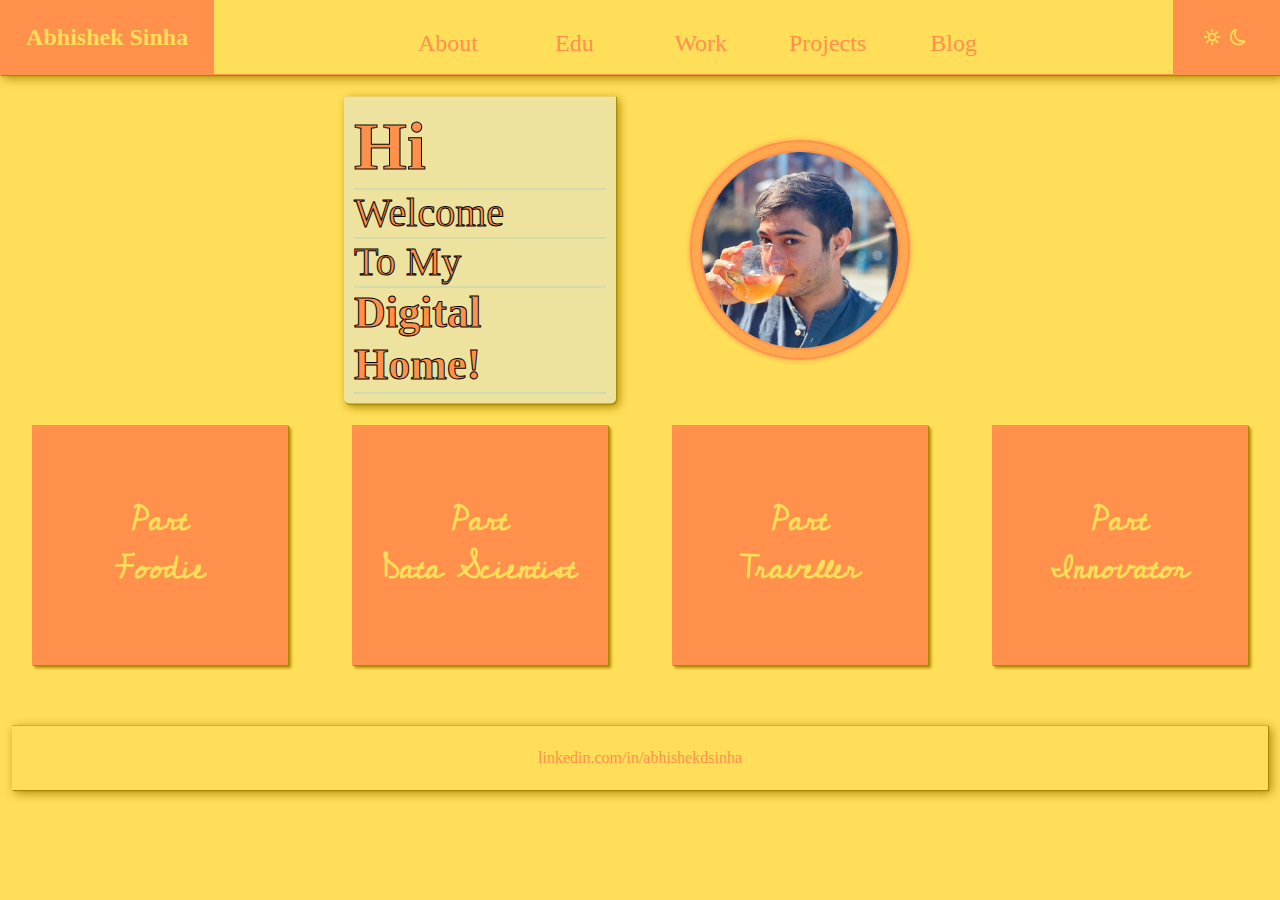
==== index.html @ 4570a7e1 "Update index.html" ====
<!DOCTYPE html>
<html>
<head>
	<title>Abhishek Sinha</title>
	<link rel="stylesheet" type="text/css" href="css/main.css">
	<!-- Latest compiled and minified CSS -->
	<link href="https://cdn.jsdelivr.net/npm/bootstrap@5.3.3/dist/css/bootstrap.min.css" rel="stylesheet" integrity="sha384-QWTKZyjpPEjISv5WaRU9OFeRpok6YctnYmDr5pNlyT2bRjXh0JMhjY6hW+ALEwIH" crossorigin="anonymous">
	<!-- Latest compiled and minified JavaScript -->
	<script src="https://cdn.jsdelivr.net/npm/bootstrap@5.3.3/dist/js/bootstrap.bundle.min.js" integrity="sha384-YvpcrYf0tY3lHB60NNkmXc5s9fDVZLESaAA55NDzOxhy9GkcIdslK1eN7N6jIeHz" crossorigin="anonymous"></script>
	<link rel="preconnect" href="https://fonts.googleapis.com">
	<link rel="preconnect" href="https://fonts.gstatic.com" crossorigin>
	<link href="https://fonts.googleapis.com/css2?family=Cedarville+Cursive&display=swap" rel="stylesheet">
</head>
<body class="body">
<div class="container-fluid">
	<div class="row" id="row-1">
		<div class="tile col-md-2" id="name"><p>Abhishek Sinha</p></div>
		<div class="tile col-md-9" id="nav">
			<nav>
				<ul>
					<li class="tab" id="tab-0"></li>
					<li class="tab valid" id="tab-1">About</li>
					<li class="tab valid" id="tab-2">Edu</li>
					<li class="tab valid" id="tab-3">Work</li>
					<li class="tab valid" id="tab-4">Projects</li>
					<li class="tab valid" id="tab-5">Blog</li>
					<li class="tab" id="tab-6"></li>
				</ul>
			</nav>
		</div>
		<div class="tile col-md-1" id="mode">
			<p>
				<svg xmlns="http://www.w3.org/2000/svg" width="20" height="20" fill="currentColor" class="bi bi-brightness-high" viewBox="0 0 20 20">
				  <path d="M8 11a3 3 0 1 1 0-6 3 3 0 0 1 0 6m0 1a4 4 0 1 0 0-8 4 4 0 0 0 0 8M8 0a.5.5 0 0 1 .5.5v2a.5.5 0 0 1-1 0v-2A.5.5 0 0 1 8 0m0 13a.5.5 0 0 1 .5.5v2a.5.5 0 0 1-1 0v-2A.5.5 0 0 1 8 13m8-5a.5.5 0 0 1-.5.5h-2a.5.5 0 0 1 0-1h2a.5.5 0 0 1 .5.5M3 8a.5.5 0 0 1-.5.5h-2a.5.5 0 0 1 0-1h2A.5.5 0 0 1 3 8m10.657-5.657a.5.5 0 0 1 0 .707l-1.414 1.415a.5.5 0 1 1-.707-.708l1.414-1.414a.5.5 0 0 1 .707 0m-9.193 9.193a.5.5 0 0 1 0 .707L3.05 13.657a.5.5 0 0 1-.707-.707l1.414-1.414a.5.5 0 0 1 .707 0m9.193 2.121a.5.5 0 0 1-.707 0l-1.414-1.414a.5.5 0 0 1 .707-.707l1.414 1.414a.5.5 0 0 1 0 .707M4.464 4.465a.5.5 0 0 1-.707 0L2.343 3.05a.5.5 0 1 1 .707-.707l1.414 1.414a.5.5 0 0 1 0 .708"/>
				</svg>
				<svg xmlns="http://www.w3.org/2000/svg" width="20" height="20" fill="currentColor" class="bi bi-moon" viewBox="0 0 20 20">
				  <path d="M6 .278a.77.77 0 0 1 .08.858 7.2 7.2 0 0 0-.878 3.46c0 4.021 3.278 7.277 7.318 7.277q.792-.001 1.533-.16a.79.79 0 0 1 .81.316.73.73 0 0 1-.031.893A8.35 8.35 0 0 1 8.344 16C3.734 16 0 12.286 0 7.71 0 4.266 2.114 1.312 5.124.06A.75.75 0 0 1 6 .278M4.858 1.311A7.27 7.27 0 0 0 1.025 7.71c0 4.02 3.279 7.276 7.319 7.276a7.32 7.32 0 0 0 5.205-2.162q-.506.063-1.029.063c-4.61 0-8.343-3.714-8.343-8.29 0-1.167.242-2.278.681-3.286"/>
				</svg>
			</p>
		</div>
	</div>
	<div class="row" id="row-2">
		<div class="tile col-md-3 empty col-xs-12 order-md-1 order-3"></div>
		<div class="tile col-md-3 col xs-12 order-md-2 order-2" id="note">
			<h1><div id="hi">Hi</div><hr><div id="welcome">Welcome</div><hr><div id="tomy">To My</div><hr><div id="digitalhome">Digital Home!</div><hr></h1>
		</div>
		<div class="tile col-md-3 col-xs-12 order-md-3 order-1" id="pp">
			<div class="img-outline"><div class="img-container"><img src="images/profile.jpeg"></div></div>
		</div>
		<div class="tile col-md-3 empty col-xs-12 order-md-4 order-4"></div>
	</div>
	<div class="row" id="row-3">
		<div class="tile col-md-3">
			<div class="post">
				<div class="post-text cedarville-cursive-regular">
					Part<br/>Foodie
				</div>
			</div>
		</div>
		<div class="tile col-md-3">
			<div class="post">
				<div class="post-text cedarville-cursive-regular">
					Part<br/>Data Scientist
				</div>
			</div>
		</div>
		<div class="tile col-md-3">
			<div class="post">
				<div class="post-text cedarville-cursive-regular">	
					Part<br/>Traveller
				</div>
			</div>
		</div>
		<div class="tile col-md-3">
			<div class="post">
				<div class="post-text cedarville-cursive-regular">
					Part<br/>Innovator
				</div>
			</div>
		</div>
	</div>
</div>
	<div class="row" id="row-4">
		<div class="tile col-md-12">
			<p>linkedin.com/in/abhishekdsinha</p>
		</div>
	</div>
<!-- <div id="cover">
	<div id="leftPane">
		<img src="images/travelPic.jpg">
	</div>
	<div id="rightPane">
		<div class="paneContent">
			<h1>Abhishek Sinha</h1>
			<h2>Data Scientist . Traveller</h2>
		</div>
	</div>	
</div>
<div id="content-box">
	<nav>
		<ul>
			<li class="tab active" id="tab-1">About</li>
			<li class="tab" id="tab-2">Experience</li>
			<li class="tab" id="tab-3">Recognition</li>
			<li class="tab" id="tab-4">Blog</li>
			<li class="tab" id="tab-5">Contact Me</li>
		</ul>
	</nav>
	<div id="content">
		<div class="page active" id="page-1">
			<h1>A little about me...</h1>
			<div id="description">
				<p>I am a highly motivated learner intrigued by all aspects of computer science, with a particular focus on data analysis. Years of varsity debating have given me the undeniably infuriating yet advantageous ability to play devil's advocate to most ideas, allowing me to question and further strengthen any analysis. Additionally, my strengths lie in being able to communicate cogently and effectively.</p>
				<p>At the core of it all, I love solving problems for the sake of solving problems.</p>
				<p>As a side hobby, I enjoy playing around with various web technologies.</p>
			</div>
		</div>
		<div class="page" id="page-2">
			<h1>Experience</h1>
			<div id="description">
				<h3>Professional Background</h3>
				<div class="tiles">
					<div class="tile">
						<div class="half">
							<div class="desc-tile">
								<h4>NBC Universal</h4>
								<div class="position">Data Science Intern</div>
								<div class="location"></div>
								<div class="duration"></div>
								<div class="resp">
									<p>Part of the Customer Journey Team at Peacock Decision Sciences:</p>
									<ul>
										<li>Leveraged Apache Airflow to develop and deploy a premium win-back model to target downgraded groups of users most likely to re-upgrade from their free tier to premium subscriptions.</li>
										<li>Performed Uplift modeling for optimal customer selection for email-based marketing campaigns using random forest models and PySpark.</li>
										<li>Processed millions of rows of user data using BigQuery and performed extensive exploratory analysis with Python to detect binge-watching users.</li>
									</ul>
								</div>
							</div>
						</div>
						<div class="half">
							<img src="images/NBC.jpg">
						</div>
					</div>
					<div class="tile">
						<div class="half">
							<div class="desc-tile">
								<h4>Northeast Big Data Innovation Hub</h4>
								<div class="position">Graduate Student Assistant</div>
								<div class="location"></div>
								<div class="duration"></div>
								<div class="resp">
									<ul>
										<li>Led the Northeast Student Data Corps by curating an accessible data science curriculum and helping establish a peer network.</li>
										<li>Recruited a team of volunteers to create a series of data science tutorial videos.</li>
										<li>Hosted a data science career panel.</li>
									</ul>
								</div>
							</div>
						</div>
						<div class="half">
							<img src="images/NBC.jpg">
						</div>
					</div>
					<div class="tile">
						<div class="half">
							<div class="desc-tile">
								<h4>IIM Ahmedabad</h4>
								<div class="position">Research Assistant</div>
								<div class="location"></div>
								<div class="duration"></div>
								<div class="resp">
									<p>Part of the Customer Journey Team at Peacock Decision Sciences:</p>
									<ul>
										<li>Leveraged Apache Airflow to develop and deploy a premium win-back model to target downgraded groups of users most likely to re-upgrade from their free tier to premium subscriptions.</li>
										<li>Performed Uplift modeling for optimal customer selection for email-based marketing campaigns using random forest models and PySpark.</li>
										<li>Processed millions of rows of user data using BigQuery and performed extensive exploratory analysis with Python to detect binge-watching users.</li>
									</ul>
								</div>
							</div>
						</div>
						<div class="half">
							<img src="images/NBC.jpg">
						</div>
					</div>
					<div class="tile">
						<div class="half">
							<div class="desc-tile">
								<h4>MakeMyTrip</h4>
								<div class="position">Data Science Intern</div>
								<div class="location"></div>
								<div class="duration"></div>
								<div class="resp">
									<p>Part of the Artificial Intelligence Laboratory at MakeMyTrip.com, India’s largest online travel start-up.</p>
									<ul>
										<li>Used Python and AWS technologies for dynamic discounting and to leverage insights from big data for decision-making.</li>
										<li>Worked on anomaly predictions in flight bookings and brought the entire segment from base to production.</li>
									</ul>
								</div>
							</div>
						</div>
						<div class="half">
							<img src="images/NBC.jpg">
						</div>
					</div>
					<div class="tile">
						<div class="half">
							<div class="desc-tile">
								<h4>PESU I/O (peer-to-peer mentoring)</h4>
								<div class="position">Subject Matter Expert - Introduction to Data-driven Decision Making</div>
								<div class="location"></div>
								<div class="duration"></div>
								<div class="resp">
									<p>I mentored more than 35 students in the subject.</p><p>This involved creating videos introducing that weeks topic to the students. And then conducting two weekly interactive sessions where doubts were clarified. Responsibilities also included handing out a weekly assignment as well as correcting each one of them. Also had to assign projects and grade them.</p><p>The course I taught covered an introduction to R - the programming language, basic regression models, and various other statistical concepts such as correlations, significance testing and so on. Data visualization was also covered.</p>
								</div>
							</div>
						</div>
						<div class="half">
							<img src="images/NBC.jpg">
						</div>
					</div>
					<div class="tile">
						<div class="half">
							<div class="desc-tile">
								<h4>IIM Ahmedabad</h4>
								<div class="position">Summer Research Intern</div>
								<div class="location"></div>
								<div class="duration"></div>
								<div class="resp">
									<p>Interned under Professor Arnab K Laha and worked on rectifying model misspecification in Linear and Logistic regression in Big Data on a project titled, "Subsampling for Improved Performance of Regression with Big Data"</p>
									<p>Worked with R.</p>
								</div>
							</div>
						</div>
						<div class="half">
							<img src="images/NBC.jpg">
						</div>
					</div>
					<div class="tile">
						<div class="half">
							<div class="desc-tile">
								<h4>PESU I/O (peer-to-peer mentoring)</h4>
								<div class="position">Subject Matter Expert - Introduction to Front End Development</div>
								<div class="location"></div>
								<div class="duration"></div>
								<div class="resp">
									<p>I mentored more than 25 students in the subject.</p><p>This involved many things. Primary among these was creating videos introducing that weeks topic to the students. And then conducting a weekly interactive session where doubts were clarified. Responsibilities also included handing out a weekly assignment as well as correcting each one of them. Also had to assign projects and grade them.</p><p>The course I taught covered HTML, CSS and JavaScript. The expected output of the program was a student capable of using basic developer tools such as the browser console and able to understand all three of the mentioned languages. They are furthermore expected to have an easier time learning the more advanced aspects of each of these.</p>
								</div>
							</div>
						</div>
						<div class="half">
							<img src="images/NBC.jpg">
						</div>
					</div>
					<div class="tile">
						<div class="half">
							<div class="desc-tile">
								<h4>Amadeus Labs</h4>
								<div class="position">Summer Intern</div>
								<div class="location"></div>
								<div class="duration"></div>
								<div class="resp">
									<p>Part of the Research, Innovation and Ventures team at Amadeus Labs.</p>
									<p>Worked with IBM Watson technologies. Specifically, explored Watson Assistant and Watson Discovery. Gained insight on the advantages and disadvantages of using them instead of conventional chat bot conversation technologies such as DialogFlow.</p>
									<p>I was also responsible for creating a UI for white labelling of a chat bot. This included using NodeJS and Express for the back-end and developing a front end using HTML, CSS and JavaScript.</p>
									<p>The work involved heavy interaction with other team members for UX Design and so on.</p>
								</div>
							</div>
						</div>
						<div class="half">
							<img src="images/NBC.jpg">
						</div>
					</div>
					
				</div>
						<p></p>
						<ul>
							<li>NBC Universal</li>
							<li>Northeast Big Data Innovation Hub</li>
							<li>IIM Ahmedabad</li>
							<li>MakeMyTrip</li>
							<li>IIM Ahmedabad</li>
							<li>PESU I/O</li>
							<li>Amadeus</li>
						</ul>
					</li>
					<li>
						<p>Academic Background</p>
						<ul>
							<li>Columbia University</li>
							<li>PES University</li>
						</ul>
					</li>
				</ul>
			</div>
		</div>
		<div class="page" id="page-3">
			<h1>Recognition</h1>
			<div id="description">
				<h3>Recent Activity:</h3>
				<p><a href="https://datascience.columbia.edu/news/2022/columbia-data-science-students-win-inaugural-map-project48-competition/">Article by Columbia Data Science on our win in the Map Project48 Hackathon</a></p>
				<p><a href="https://www.ciesin.columbia.edu/data/sepher/">Dataset created as a part of my capstone project now hosted by NASA's SEDAC</a></p>
				<p><a href="https://ruralinnovation.github.io/cori.charts/">Created an R package for the Center on Rural Innovation</a></p>
			</div>
		</div>
		<div class="page" id="page-4">
			<h1>Blog</h1>
			<div id="description">
				<p>Still in the works!</p>
			</div>
		</div>
		<div class="page" id="page-5">
			<h1>Contact Me</h1>
			<div id="description">
				<ul>
					<li>LinkedIn: <a href="https://www.linkedin.com/in/abhishekdsinha/">My profile</a></li>
				</ul>
			</div>
		</div>
		
	</div>
</div>

photos 
about me / biography
	hobbies
	academic history
testimonials
previous projects
awards and acccomplishments
publications
work experience

blog 
contact me

About
Experience
	work ex
	projects
Recognition
	testimonials
	awards
	publication
Blog 
Contact Me

 <script type="text/javascript" src="js/main.js"></script> -->
</body>
</html>
---- css/main.css ----
:root {
  --bg: #ffde59;
  --border: #ff914d;
  --text: #ff914d;
}


*{
	padding: 0;
	margin: 0;
}
body.body{
	font-family:  Jazz LET !important;
	
	background: var(--bg); 
	/*background-image: url("../images/bg.jpeg");*/
	background-size: contain;
	/*background-attachment: */
	color: var(--text);

}


div.container{
	/*width: 100%;*/
	/*margin: 0;*/
	/*text-shadow: 1px 1px 1px #bf510d, -1px -1px 1px #bf510d, 1px -1px 1px #bf510d, -1px 1px 1px #bf510d;*/
	/*text-shadow: 1px 1px 1px #775600, 2px 2px 1px #aa8900;*/
	letter-spacing: 1px;
}
/*.tile{
	border-bottom: 1px solid var(--border);
	border-left: 1px solid var(--border);
}*/

div#row-1{
	/*box-shadow: 1px 1px 5px var(--border);*/
	box-shadow: 1px 1px 1px #aa8900, 3px 3px 10px #aa8900;
	/*background: rgba(0,0,0,0.2);*/
}


div#row-1 #name{
	color: var(--bg);
	background: var(--border);
	font-weight: 900;
	font-size: 1.5em;
} 

div#row-1 #nav{
	background: var(--bg);
}
nav ul{
	display: inline-block;
	margin: 0;
	width:100%;
}
nav ul li{
	float: left;
	list-style: none;
	/*background: blue;*/
	height: 75px;
	width: 14%;
	/*padding: px 0px;*/
	/*vertical-align: middle;*/
	padding: 25px;
	box-sizing: border-box;
}
nav ul li.valid:hover{
	background: var(--border);
	color: var(--bg);
	text-decoration: underline;
}



div#row-1 #mode{
	color: var(--bg);
	background: var(--border);
}

div#row-1 #mode svg path{
	stroke: var(--bg);
	stroke-width: 1px;
}

div#row-1 .tile{
	position: relative;
	font-size: 1.5em;
	text-align: center;
	height: 75px;
	border-bottom: 1px solid var(--border);
	border-left: 1px solid var(--border);
}

div#row-1 .tile p{
	width: 100%;
	/*display: block;*/
	position: absolute;
	top: 50%;
	left: 50%;
	transform: translate(-50%,-50%);
	margin:0;
}

div#row-2 .tile{
	height: 350px;
	text-align: left;
	position: relative;
}
div#row-2 .tile h1{
	-webkit-text-stroke-width: 1px;
  	-webkit-text-stroke-color: black;
	background: #ede29e;
	padding: 10px;
	margin: 0;
	border-radius: 0 0 5px 5px;
	position: absolute;
	top: 50%;
	left: 50%;
	transform: translate(-50%,-50%);
	width: 85%;
	font-weight: 700;
	box-shadow: 1px 1px 1px #aa8900, 3px 3px 10px #aa8900;
	/*font-style: italic;*/
}
div#row-2 .tile h1 hr{
	margin:0;
	border-top: 1.5px solid #3ea7f8;

}

div#hi{
	font-size: 1.7em;
	font-style: normal;

}
div#welcome{
	font-size: 1em;
	font-weight: 400;
	font-style: normal;

}
div#tomy{
	font-size: 1em;
	font-weight: 400;
	font-style: normal;

}
div#digitalhome{
	font-size: 1.1em;
	font-style: normal;

}

div#row-2 .tile div.img-outline{
	border: 2px solid var(--border);
	/*height: 200px;*/
	width: 210px;
	height: 210px;
	padding: 3px;
	box-sizing: content-box;
	border-radius: 50%;
	/*overflow: hidden;*/
	background: rgba(255,145,77,0.7);
	position: absolute;
	top: 50%;
	left: 50%;
	transform: translate(-50%,-50%);
	box-shadow: 0px 0px 5px var(--border);
}

div#row-2 .tile .img-container{
	/*height: 200px;*/
	border: 2px solid var(--border);
	width: 200px;
	height: 200px;
	border-radius: 50%;
	overflow: hidden;
	/*background: red;*/
	position: absolute;
	top: 50%;
	left: 50%;
	transform: translate(-50%,-50%);
}

div#row-2 .tile img{
	/*height: 200px;*/
	width: 200px;
	/*position: absolute;*/
	/*top: 50%;
	left: 70%;
	transform: translate(-50%,-50%);*/
}


div#row-3 .tile{
	height: 300px;
	text-align: center;
	position: relative;
}
div#row-3 .tile .post{
	background: var(--border);
	width: 80%;
	/*margin-top: 10%;*/
	height: 80%;
	position: absolute;
	top: 0%;
	left: 50%;
	transform: translateX(-50%);
	color: var(--bg);
	text-shadow: none;
	box-shadow: 1px 1px 1px #aa8900, 3px 3px 3px #aa8900;
}

.post .post-text.cedarville-cursive-regular {
  font-family: "Cedarville Cursive", cursive;
  font-weight: 700;
  font-size: 2em;
  position: relative;
  top: 50%;
  left: 50%;
  transform: translate(-50%,-50%);
  transform: rotateX(-45deg)
  font-style: normal;
}

div#row-4{
	margin:0;
	padding:0;
}
div#row-4 p{
	/*position: fixed;*/
	/*bottom: 0%;*/
	text-align: center;
	width: 100%;
	padding: 20px;
	left: 0%;
	box-shadow: 1px 1px 1px #aa8900, 3px 3px 10px #aa8900;
	border-top: 1px solid var(--border);
	margin:0;
	/*z-index: -10;*/
}


@media (max-width: 767.98px) {

  div#row-1{
  	position: fixed;
  	z-index:50;
  }
  div#row-2 .tile#pp{
  	margin-top: 180px;
  }
  div#row-2 .tile.empty{
  	display: none;
  }
  div#row2 .tile{
  	height: 300px;
  }


}
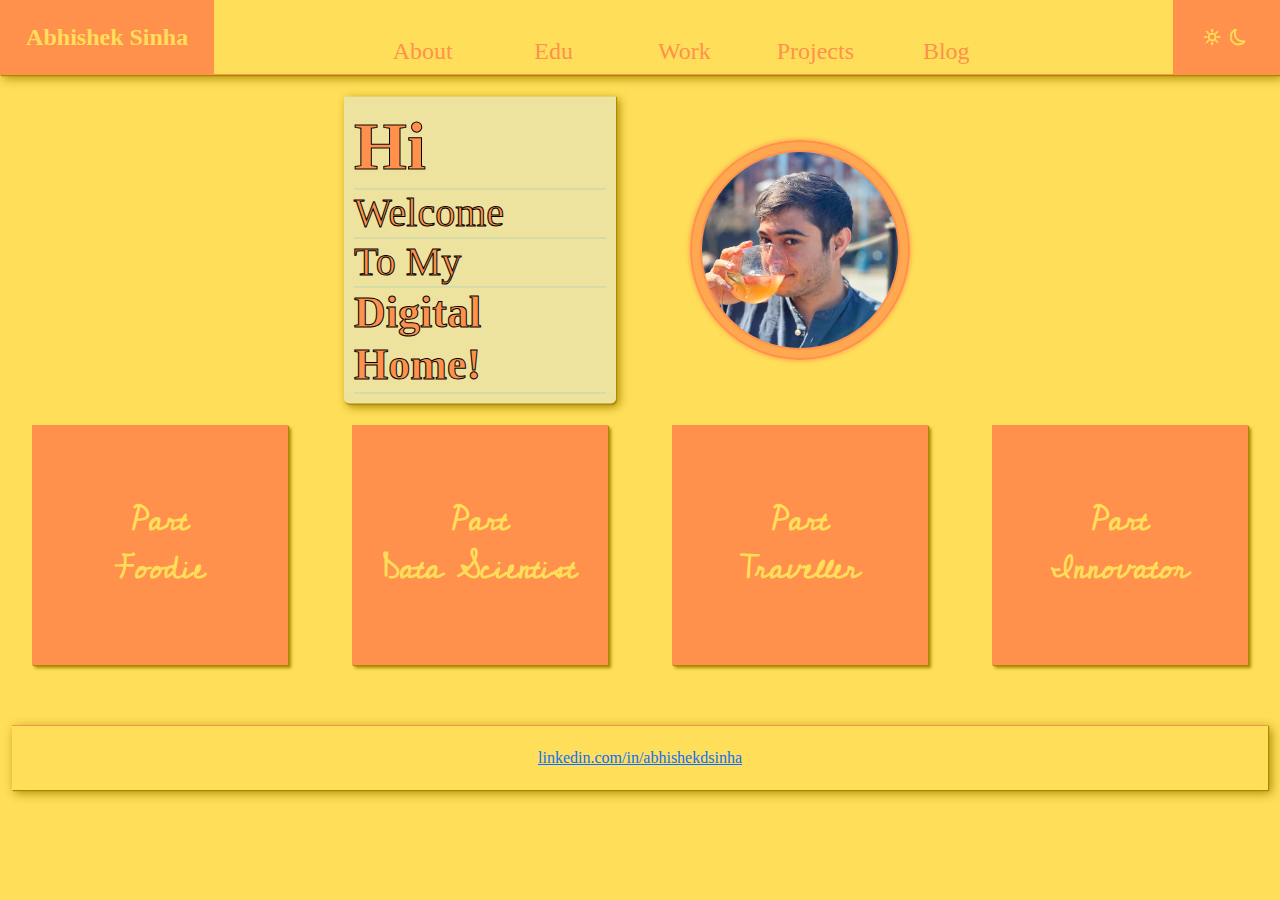
==== commit 392e3f1a: "Update index.html with toggle-able nav changes" ====
--- a/index.html
+++ b/index.html
@@ -2,6 +2,7 @@
 <html>
 <head>
 	<title>Abhishek Sinha</title>
+	<meta name="viewport" content="width=device-width, initial-scale=1, minimum-scale=1">
 	<link rel="stylesheet" type="text/css" href="css/main.css">
 	<!-- Latest compiled and minified CSS -->
 	<link href="https://cdn.jsdelivr.net/npm/bootstrap@5.3.3/dist/css/bootstrap.min.css" rel="stylesheet" integrity="sha384-QWTKZyjpPEjISv5WaRU9OFeRpok6YctnYmDr5pNlyT2bRjXh0JMhjY6hW+ALEwIH" crossorigin="anonymous">
@@ -13,22 +14,27 @@
 </head>
 <body class="body">
 <div class="container-fluid">
-	<div class="row" id="row-1">
-		<div class="tile col-md-2" id="name"><p>Abhishek Sinha</p></div>
-		<div class="tile col-md-9" id="nav">
-			<nav>
-				<ul>
-					<li class="tab" id="tab-0"></li>
-					<li class="tab valid" id="tab-1">About</li>
-					<li class="tab valid" id="tab-2">Edu</li>
-					<li class="tab valid" id="tab-3">Work</li>
-					<li class="tab valid" id="tab-4">Projects</li>
-					<li class="tab valid" id="tab-5">Blog</li>
-					<li class="tab" id="tab-6"></li>
-				</ul>
+<div class="row" id="row-1">
+		<div class="tile col-md-2 col-8 order-md-1 order-2" id="name"><p>Abhishek Sinha</p></div>
+		<div class="tile col-md-9 col-2 order-md-2 order-1" id="nav">
+			<nav class="navbar navbar-expand-md">
+				<button id = "toggle" class="navbar-toggler" type="button" data-bs-toggle="collapse" data-bs-target="#navbarSupportedContent" aria-controls="navbarSupportedContent" aria-expanded="false" aria-label="Toggle navigation">
+      				<span class="navbar-toggler-icon" id="tog-icon"></span>
+    			</button>
+    			<div class="collapse navbar-collapse" id="navbarSupportedContent">
+					<ul class="navbar-nav me-auto mb-2 mb-lg-0">
+						<li class="tab" id="tab-0"></li>
+						<li class="tab valid" id="tab-1">About</li>
+						<li class="tab valid" id="tab-2">Edu</li>
+						<li class="tab valid" id="tab-3">Work</li>
+						<li class="tab valid" id="tab-4">Projects</li>
+						<li class="tab valid" id="tab-5">Blog</li>
+						<li class="tab" id="tab-6"></li>
+					</ul>
+				</div>
 			</nav>
 		</div>
-		<div class="tile col-md-1" id="mode">
+		<div class="tile col-md-1 col-2 order-md-3 order-3" id="mode">
 			<p>
 				<svg xmlns="http://www.w3.org/2000/svg" width="20" height="20" fill="currentColor" class="bi bi-brightness-high" viewBox="0 0 20 20">
 				  <path d="M8 11a3 3 0 1 1 0-6 3 3 0 0 1 0 6m0 1a4 4 0 1 0 0-8 4 4 0 0 0 0 8M8 0a.5.5 0 0 1 .5.5v2a.5.5 0 0 1-1 0v-2A.5.5 0 0 1 8 0m0 13a.5.5 0 0 1 .5.5v2a.5.5 0 0 1-1 0v-2A.5.5 0 0 1 8 13m8-5a.5.5 0 0 1-.5.5h-2a.5.5 0 0 1 0-1h2a.5.5 0 0 1 .5.5M3 8a.5.5 0 0 1-.5.5h-2a.5.5 0 0 1 0-1h2A.5.5 0 0 1 3 8m10.657-5.657a.5.5 0 0 1 0 .707l-1.414 1.415a.5.5 0 1 1-.707-.708l1.414-1.414a.5.5 0 0 1 .707 0m-9.193 9.193a.5.5 0 0 1 0 .707L3.05 13.657a.5.5 0 0 1-.707-.707l1.414-1.414a.5.5 0 0 1 .707 0m9.193 2.121a.5.5 0 0 1-.707 0l-1.414-1.414a.5.5 0 0 1 .707-.707l1.414 1.414a.5.5 0 0 1 0 .707M4.464 4.465a.5.5 0 0 1-.707 0L2.343 3.05a.5.5 0 1 1 .707-.707l1.414 1.414a.5.5 0 0 1 0 .708"/>
@@ -82,7 +88,7 @@
 </div>
 	<div class="row" id="row-4">
 		<div class="tile col-md-12">
-			<p>linkedin.com/in/abhishekdsinha</p>
+			<p><a href="linkedin.com/in/abhishekdsinha">linkedin.com/in/abhishekdsinha</a></p>
 		</div>
 	</div>
 <!-- <div id="cover">
@@ -345,5 +351,44 @@
 Contact Me
 
  <script type="text/javascript" src="js/main.js"></script> -->
+<div class="container-fluid" style="margin:0, padding:0">
+ 	
+</div>
+ <!-- <nav class="navbar navbar-expand-lg">
+  <div class="container-fluid">
+    <a class="navbar-brand" href="#">Navbar</a>
+    <button class="navbar-toggler" type="button" data-bs-toggle="collapse" data-bs-target="#navbarSupportedContent" aria-controls="navbarSupportedContent" aria-expanded="false" aria-label="Toggle navigation">
+      <span class="navbar-toggler-icon"></span>
+    </button>
+    <div class="collapse navbar-collapse" id="navbarSupportedContent">
+      <ul class="navbar-nav me-auto mb-2 mb-lg-0">
+        <li class="nav-item">
+          <a class="nav-link active" aria-current="page" href="#">Home</a>
+        </li>
+        <li class="nav-item">
+          <a class="nav-link" href="#">Link</a>
+        </li>
+        <li class="nav-item dropdown">
+          <a class="nav-link dropdown-toggle" href="#" role="button" data-bs-toggle="dropdown" aria-expanded="false">
+            Dropdown
+          </a>
+          <ul class="dropdown-menu">
+            <li><a class="dropdown-item" href="#">Action</a></li>
+            <li><a class="dropdown-item" href="#">Another action</a></li>
+            <li><hr class="dropdown-divider"></li>
+            <li><a class="dropdown-item" href="#">Something else here</a></li>
+          </ul>
+        </li>
+        <li class="nav-item">
+          <a class="nav-link disabled" aria-disabled="true">Disabled</a>
+        </li>
+      </ul>
+      <form class="d-flex" role="search">
+        <input class="form-control me-2" type="search" placeholder="Search" aria-label="Search">
+        <button class="btn btn-outline-success" type="submit">Search</button>
+      </form>
+    </div>
+  </div>
+ </nav> -->
 </body>
 </html>
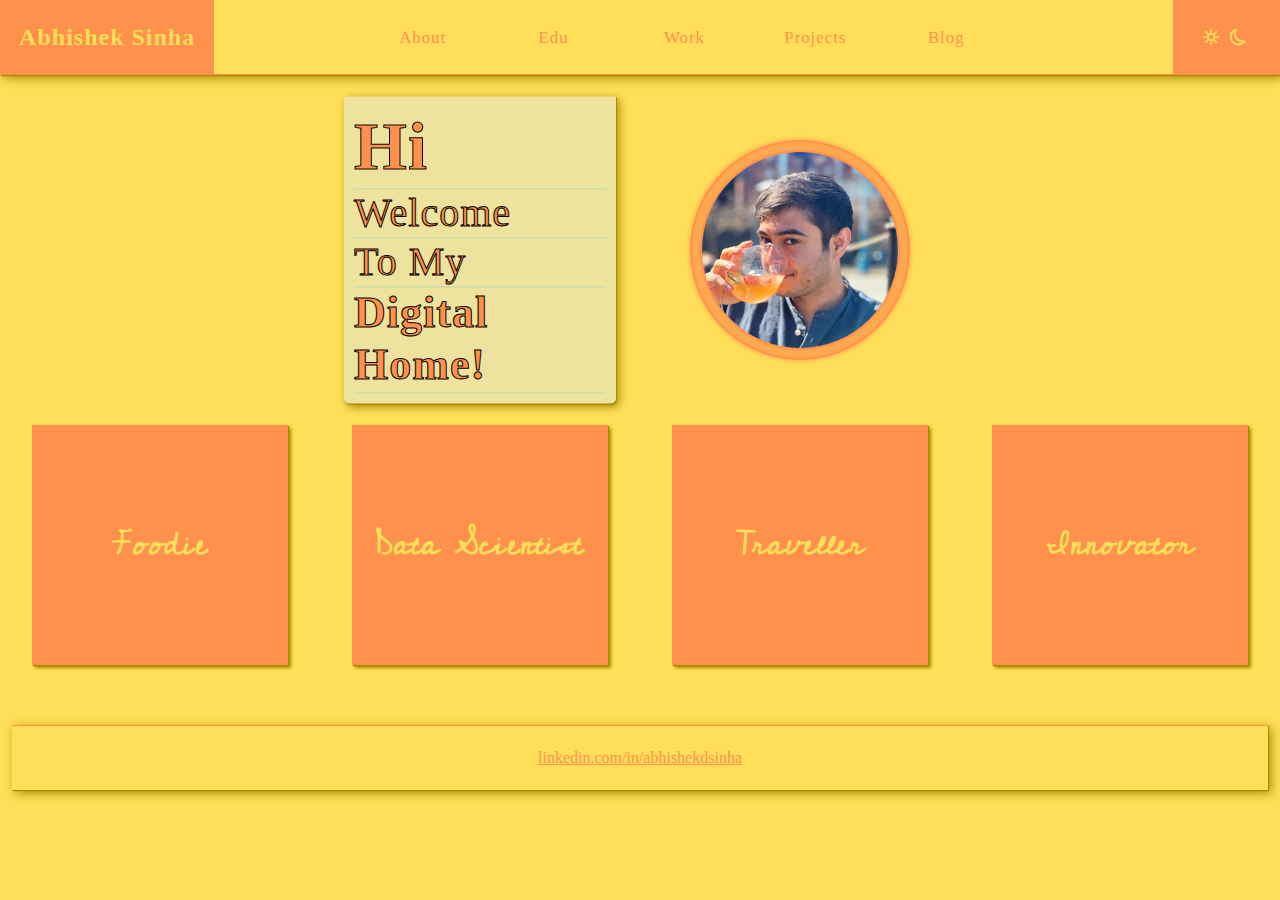
==== commit 17231291: "Update index.html" ====
--- a/index.html
+++ b/index.html
@@ -24,11 +24,11 @@
     			<div class="collapse navbar-collapse" id="navbarSupportedContent">
 					<ul class="navbar-nav me-auto mb-2 mb-lg-0">
 						<li class="tab" id="tab-0"></li>
-						<li class="tab valid" id="tab-1">About</li>
-						<li class="tab valid" id="tab-2">Edu</li>
-						<li class="tab valid" id="tab-3">Work</li>
-						<li class="tab valid" id="tab-4">Projects</li>
-						<li class="tab valid" id="tab-5">Blog</li>
+						<li class="tab valid" id="tab-1"><span class="tab-text">About</span></li>
+						<li class="tab valid" id="tab-2"><span class="tab-text">Edu</span></li>
+						<li class="tab valid" id="tab-3"><span class="tab-text">Work</span></li>
+						<li class="tab valid" id="tab-4"><span class="tab-text">Projects</span></li>
+						<li class="tab valid" id="tab-5"><span class="tab-text">Blog</span></li>
 						<li class="tab" id="tab-6"></li>
 					</ul>
 				</div>
@@ -57,30 +57,30 @@
 	</div>
 	<div class="row" id="row-3">
 		<div class="tile col-md-3">
-			<div class="post">
+			<div class="post" id="post-1">
 				<div class="post-text cedarville-cursive-regular">
-					Part<br/>Foodie
+					Foodie
 				</div>
 			</div>
 		</div>
 		<div class="tile col-md-3">
-			<div class="post">
+			<div class="post" id="post-2">
 				<div class="post-text cedarville-cursive-regular">
-					Part<br/>Data Scientist
+					Data Scientist
 				</div>
 			</div>
 		</div>
 		<div class="tile col-md-3">
-			<div class="post">
+			<div class="post" id="post-3">
 				<div class="post-text cedarville-cursive-regular">	
-					Part<br/>Traveller
+					Traveller
 				</div>
 			</div>
 		</div>
 		<div class="tile col-md-3">
-			<div class="post">
+			<div class="post" id="post-4">
 				<div class="post-text cedarville-cursive-regular">
-					Part<br/>Innovator
+					Innovator
 				</div>
 			</div>
 		</div>
--- a/css/main.css
+++ b/css/main.css
@@ -21,7 +21,7 @@
 }
 
 
-div.container{
+div.container-fluid{
 	/*width: 100%;*/
 	/*margin: 0;*/
 	/*text-shadow: 1px 1px 1px #bf510d, -1px -1px 1px #bf510d, 1px -1px 1px #bf510d, -1px 1px 1px #bf510d;*/
@@ -49,6 +49,10 @@
 
 div#row-1 #nav{
 	background: var(--bg);
+}
+
+nav.navbar{
+	padding:0;
 }
 nav ul{
 	display: inline-block;
@@ -65,6 +69,7 @@
 	/*vertical-align: middle;*/
 	padding: 25px;
 	box-sizing: border-box;
+	font-size: 0.7em;
 }
 nav ul li.valid:hover{
 	background: var(--border);
@@ -242,15 +247,58 @@
 	/*z-index: -10;*/
 }
 
+div#row-4 p a, div#row-4 p a:visited, div#row-4 p a:link{
+	color: var(--border);
+}
+
 
 @media (max-width: 767.98px) {
 
   div#row-1{
   	position: fixed;
   	z-index:50;
-  }
+  	width:100%;
+  }
+  div#row-1 #nav{
+  	position: relative;
+  	background: var(--border);
+  	margin: 0;
+  	padding: 0;
+  }
+  div#row-1 #nav div{
+  	/*position: static;*/
+  }
+  div#row-1 #nav button#toggle{
+  	/*position: absolute;*/
+  	top: 100%;
+  	left: 50%;
+  	height: 35px;
+  	background: var(--bg);
+  	padding: 15px;
+  	margin: 20px auto;
+  }
+  div#row-1 #nav button#toggle span.navbar-toggler-icon#tog-icon{
+  	position: absolute;
+  	top: 50%
+  	left: 50%;
+  	transform: translate(-50%,-50%);
+  	stroke: var(--border);
+  }
+
+  nav ul li{
+  	display: none;
+
+  }
+  nav ul li.valid{
+  	display: block;
+  	width: 100%;
+  	margin: 0;
+	/*background: */
+  }
+
+
   div#row-2 .tile#pp{
-  	margin-top: 180px;
+  	margin-top: 75px;
   }
   div#row-2 .tile.empty{
   	display: none;
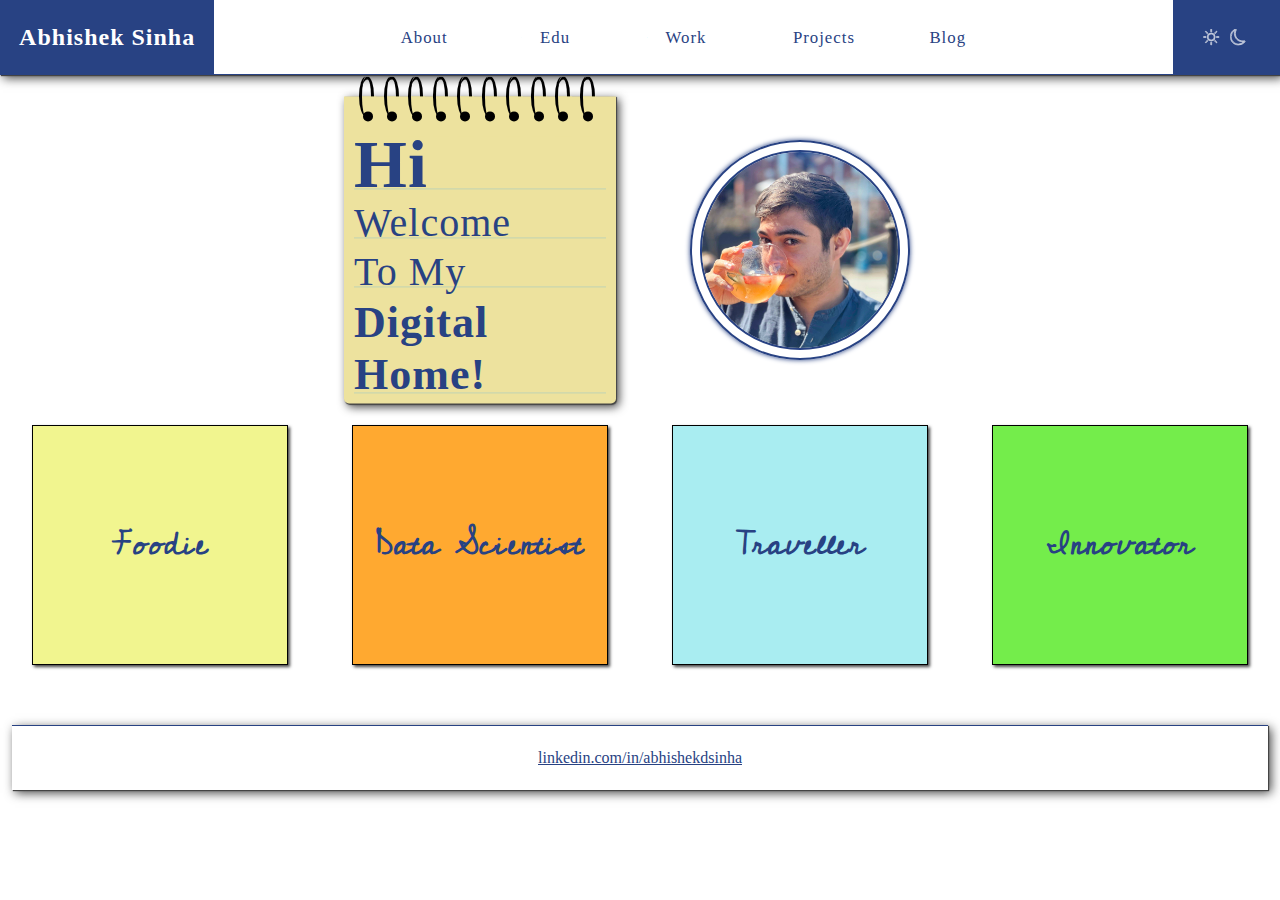
==== commit 7caf1e1d: "Update index.html" ====
--- a/index.html
+++ b/index.html
@@ -48,7 +48,20 @@
 	<div class="row" id="row-2">
 		<div class="tile col-md-3 empty col-xs-12 order-md-1 order-3"></div>
 		<div class="tile col-md-3 col xs-12 order-md-2 order-2" id="note">
-			<h1><div id="hi">Hi</div><hr><div id="welcome">Welcome</div><hr><div id="tomy">To My</div><hr><div id="digitalhome">Digital Home!</div><hr></h1>
+			<h1>
+			<div class="spiral">
+				<div class="spiral-loop"><div class="hole-container"><span class="hole"></span></div></div>
+				<div class="spiral-loop"><div class="hole-container"><span class="hole"></span></div></div>
+				<div class="spiral-loop"><div class="hole-container"><span class="hole"></span></div></div>
+				<div class="spiral-loop"><div class="hole-container"><span class="hole"></span></div></div>
+				<div class="spiral-loop"><div class="hole-container"><span class="hole"></span></div></div>
+				<div class="spiral-loop"><div class="hole-container"><span class="hole"></span></div></div>
+				<div class="spiral-loop"><div class="hole-container"><span class="hole"></span></div></div>
+				<div class="spiral-loop"><div class="hole-container"><span class="hole"></span></div></div>
+				<div class="spiral-loop"><div class="hole-container"><span class="hole"></span></div></div>
+				<div class="spiral-loop"><div class="hole-container"><span class="hole"></span></div></div>
+			</div>
+			<div id="hi">Hi</div><hr><div id="welcome">Welcome</div><hr><div id="tomy">To My</div><hr><div id="digitalhome">Digital Home!</div><hr></h1>
 		</div>
 		<div class="tile col-md-3 col-xs-12 order-md-3 order-1" id="pp">
 			<div class="img-outline"><div class="img-container"><img src="images/profile.jpeg"></div></div>
--- a/css/main.css
+++ b/css/main.css
@@ -1,7 +1,7 @@
 :root {
-  --bg: #ffde59;
-  --border: #ff914d;
-  --text: #ff914d;
+  --bg: rgba(255,255,255,0.5);/*#ffde59;*/
+  --border: #284283; /*#00c5ff;*/ /*#ff914d;*/
+  --text: #284283;/*#ff914d;*/
 }
 
 
@@ -12,8 +12,8 @@
 body.body{
 	font-family:  Jazz LET !important;
 	
-	background: var(--bg); 
-	/*background-image: url("../images/bg.jpeg");*/
+	/*background: var(--bg); */
+	background-image: url("../images/wall.jpg");
 	background-size: contain;
 	/*background-attachment: */
 	color: var(--text);
@@ -35,13 +35,13 @@
 
 div#row-1{
 	/*box-shadow: 1px 1px 5px var(--border);*/
-	box-shadow: 1px 1px 1px #aa8900, 3px 3px 10px #aa8900;
+	box-shadow: 1px 1px 1px #444, 3px 3px 10px #444;
 	/*background: rgba(0,0,0,0.2);*/
 }
 
 
 div#row-1 #name{
-	color: var(--bg);
+	color: white;
 	background: var(--border);
 	font-weight: 900;
 	font-size: 1.5em;
@@ -49,6 +49,7 @@
 
 div#row-1 #nav{
 	background: var(--bg);
+	color: #284283;
 }
 
 nav.navbar{
@@ -62,19 +63,35 @@
 nav ul li{
 	float: left;
 	list-style: none;
-	/*background: blue;*/
 	height: 75px;
 	width: 14%;
-	/*padding: px 0px;*/
-	/*vertical-align: middle;*/
 	padding: 25px;
 	box-sizing: border-box;
 	font-size: 0.7em;
 }
 nav ul li.valid:hover{
-	background: var(--border);
-	color: var(--bg);
-	text-decoration: underline;
+	/*background: var(--border);*/
+	/*color: #284283;*/
+	/*text-decoration: underline;*/
+	/*animation: 10s;*/
+}
+nav ul li.valid .tab-text{
+	/*transition: background 1s linear;*/
+	padding: 2px 15px;
+	background: linear-gradient(to left, rgba(255,255,255,0) 50%, #00c5ff 40%, #00ddff 10%) right;
+    background-size: 210%;
+    transition: .3s ease-out;
+    border-left: 3px solid rgba(255,255,255,0);
+	border-radius: 50% 0 2px 2px;
+}
+nav ul li.valid:hover .tab-text{
+	/*background: #00c5ff;*/
+	background-position: left;
+	border-left: 3px solid #0075af;
+	/*border-radius: 50% 0 2px 2px;*/
+/*	color: #284283;/*var(--bg);*/
+/*	text-decoration: underline;
+	animation: 10s;*/
 }
 
 
@@ -108,14 +125,102 @@
 	margin:0;
 }
 
+
+
+
+
 div#row-2 .tile{
 	height: 350px;
 	text-align: left;
 	position: relative;
 }
+div#row-2 .tile div.spiral{
+	position: absolute;
+	width: 100%;
+	top: 0;
+}
+div#row-2 .tile div.spiral-loop::before{
+	content: " ";
+	height: 40px;
+	width: 100%;
+	display: inline-block;
+	border-radius:50%;
+	border-left: 3px solid #000;
+	/*border-right: 1px solid #000;*/
+	/*border-top: 1px solid #000;*/
+	/*transform: rotateZ(-45deg);*/
+	position: absolute;
+	/*top: 25px;*/
+	/*border-l: 3px solid #bbb;*/
+	/*outline-top: 1px solid black;*/
+	margin-right: 10px;
+	z-index: 20;
+	/*background: r;*/
+}
+div#row-2 .tile .spiral-loop{
+	height: 40px;
+	width: 5%;
+	display: inline-block;
+	/*background: red;*/
+	/*border-radius:50%;*/
+	/*border-left: 1px solid #000;*/
+	/*border-right: 3px solid #000;*/
+	/*border-top: 3px solid #000;*/
+	/*transform: rotateZ(-45deg);*/
+	position: relative;
+	float: left;
+	transform: translateY(-50%);
+	/*border-l: 3px solid #bbb;*/
+	/*outline-top: 1px solid black;*/
+	margin-left: 2%;
+	margin-right:2%;
+	/*z-index: 50;*/
+	/*background: r;*/
+}
+div#row-2 .tile .spiral-loop .hole-container{
+	height: 40px;
+	width: 120%;
+	position: absolute;
+	top: 50%;
+	background: #ede29e;
+	z-index: 10;
+}
+div#row-2 .tile .spiral-loop .hole{
+	border-radius: 50%;
+	height: 10px;
+	width: 10px;
+	position: absolute;
+	top: 50%;
+	left: 50%;
+	transform:translate(-50%,-50%);
+	background: #000;
+}
+
+div#row-2 .tile .spiral-loop::after{
+	content : " ";
+	height: 40px;
+	width: 100%;
+	display: inline-block;
+	border-radius:50%;
+	/*border-left: 1px solid #000;*/
+	border-right: 3px solid #000;
+	border-top: 3px solid #000;
+	/*transform: rotateZ(-45deg);*/
+	position: absolute;
+	top: 0;
+	left: 10%;
+	/*transform: translateY(-50%);*/
+	/*border-l: 3px solid #bbb;*/
+	/*outline-top: 1px solid black;*/
+	/*margin-right: 10px;*/
+	/*z-index: 0;*/
+	/*background: r;*/
+}
+
 div#row-2 .tile h1{
-	-webkit-text-stroke-width: 1px;
-  	-webkit-text-stroke-color: black;
+	/*-webkit-text-stroke-width: 1px;*/
+  	/*-webkit-text-stroke-color: black;*/
+  	z-index: 10;
 	background: #ede29e;
 	padding: 10px;
 	margin: 0;
@@ -126,7 +231,7 @@
 	transform: translate(-50%,-50%);
 	width: 85%;
 	font-weight: 700;
-	box-shadow: 1px 1px 1px #aa8900, 3px 3px 10px #aa8900;
+	box-shadow: 1px 1px 1px #444, 3px 3px 10px #444;
 	/*font-style: italic;*/
 }
 div#row-2 .tile h1 hr{
@@ -138,24 +243,30 @@
 div#hi{
 	font-size: 1.7em;
 	font-style: normal;
+	position: relative;
+	top: 18px;
 
 }
 div#welcome{
 	font-size: 1em;
 	font-weight: 400;
 	font-style: normal;
-
+	position: relative;
+	top: 10px;
 }
 div#tomy{
 	font-size: 1em;
 	font-weight: 400;
 	font-style: normal;
+	position: relative;
+	top: 10px;
 
 }
 div#digitalhome{
 	font-size: 1.1em;
 	font-style: normal;
-
+	position: relative;
+	top: 10px;
 }
 
 div#row-2 .tile div.img-outline{
@@ -167,7 +278,7 @@
 	box-sizing: content-box;
 	border-radius: 50%;
 	/*overflow: hidden;*/
-	background: rgba(255,145,77,0.7);
+	background: rgba(255,255,255,0.9);
 	position: absolute;
 	top: 50%;
 	left: 50%;
@@ -213,9 +324,27 @@
 	top: 0%;
 	left: 50%;
 	transform: translateX(-50%);
-	color: var(--bg);
+	color: #284283;
 	text-shadow: none;
-	box-shadow: 1px 1px 1px #aa8900, 3px 3px 3px #aa8900;
+	border: 1px solid black;
+	box-shadow:  2px 2px 3px #444;
+}
+
+div#row-3 .tile .post#post-1{
+	background: #f1f58f;
+	/*border: 1px solid yellow;*/
+}
+div#row-3 .tile .post#post-2{
+	background: #ffa930;
+	/*border: 1px solid orange;*/
+}
+div#row-3 .tile .post#post-3{
+	background: #a9edf1;
+	/*border: 1px solid blue;*/
+}
+div#row-3 .tile .post#post-4{
+	background: #74ed4b;
+	/*border: 1px solid green;*/
 }
 
 .post .post-text.cedarville-cursive-regular {
@@ -233,6 +362,7 @@
 div#row-4{
 	margin:0;
 	padding:0;
+	background: var(--bg);
 }
 div#row-4 p{
 	/*position: fixed;*/
@@ -241,7 +371,7 @@
 	width: 100%;
 	padding: 20px;
 	left: 0%;
-	box-shadow: 1px 1px 1px #aa8900, 3px 3px 10px #aa8900;
+	box-shadow: 1px 1px 1px #444, 3px 3px 10px #444;
 	border-top: 1px solid var(--border);
 	margin:0;
 	/*z-index: -10;*/
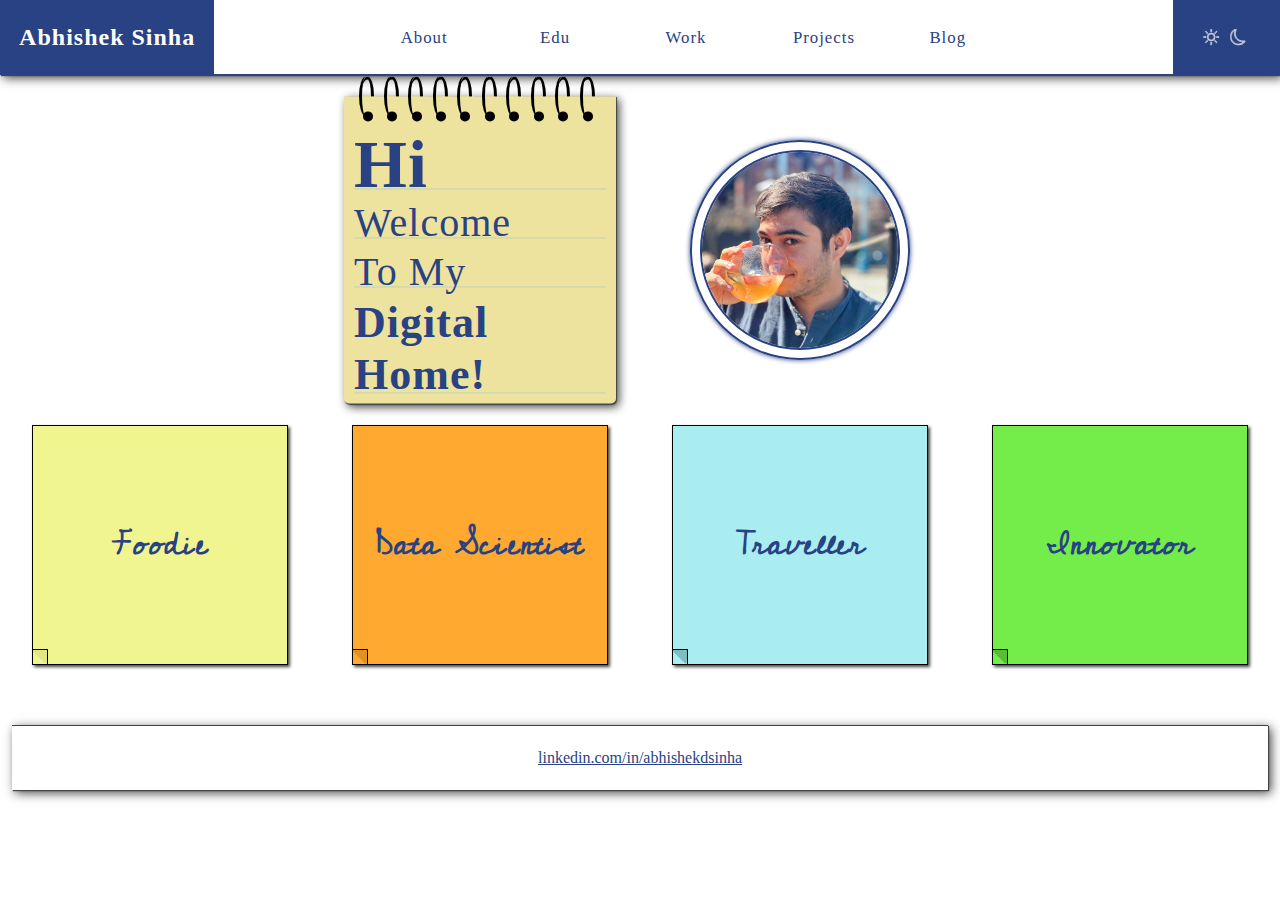
==== commit efbfa4e7: "Update index.html with post-it folds" ====
--- a/index.html
+++ b/index.html
@@ -74,6 +74,7 @@
 				<div class="post-text cedarville-cursive-regular">
 					Foodie
 				</div>
+				<div class="post-fold-container"><div class="post-fold"></div></div>
 			</div>
 		</div>
 		<div class="tile col-md-3">
@@ -81,6 +82,7 @@
 				<div class="post-text cedarville-cursive-regular">
 					Data Scientist
 				</div>
+				<div class="post-fold-container"><div class="post-fold"></div></div>
 			</div>
 		</div>
 		<div class="tile col-md-3">
@@ -88,6 +90,7 @@
 				<div class="post-text cedarville-cursive-regular">	
 					Traveller
 				</div>
+				<div class="post-fold-container"><div class="post-fold"></div></div>
 			</div>
 		</div>
 		<div class="tile col-md-3">
@@ -95,6 +98,7 @@
 				<div class="post-text cedarville-cursive-regular">
 					Innovator
 				</div>
+				<div class="post-fold-container"><div class="post-fold"></div></div>
 			</div>
 		</div>
 	</div>
--- a/css/main.css
+++ b/css/main.css
@@ -329,23 +329,57 @@
 	border: 1px solid black;
 	box-shadow:  2px 2px 3px #444;
 }
-
+div#row-3 .tile .post .post-fold-container{
+	height: 15px;
+	width: 15px;
+	position: absolute;
+	bottom:0;
+	left:0;
+	/*background: rgba(0,255,0,0.5);*/
+	border-top: 1px solid black;
+	border-right: 1px solid black;
+	overflow: hidden;
+}
+div#row-3 .tile .post .post-fold-container .post-fold{
+	height: 145%;
+	width: 145%;
+	position: absolute;
+	/*background: rgba(0,0,255,0.5);*/
+	/*border-left: 1px solid black;*/
+	transform: rotateZ(-45deg) translate(45%, -28%);
+}
 div#row-3 .tile .post#post-1{
 	background: #f1f58f;
 	/*border: 1px solid yellow;*/
 }
+div#row-3 .tile .post#post-1 .post-fold{
+	background: #e2e686;
+}
+
 div#row-3 .tile .post#post-2{
 	background: #ffa930;
 	/*border: 1px solid orange;*/
 }
+div#row-3 .tile .post#post-2 .post-fold{
+	background: #de9125;
+}
+
 div#row-3 .tile .post#post-3{
 	background: #a9edf1;
 	/*border: 1px solid blue;*/
 }
+div#row-3 .tile .post#post-3 .post-fold{
+	background: #7ebec2;
+}
+
 div#row-3 .tile .post#post-4{
 	background: #74ed4b;
 	/*border: 1px solid green;*/
 }
+div#row-3 .tile .post#post-4 .post-fold{
+	background: #59bc37;
+}
+
 
 .post .post-text.cedarville-cursive-regular {
   font-family: "Cedarville Cursive", cursive;
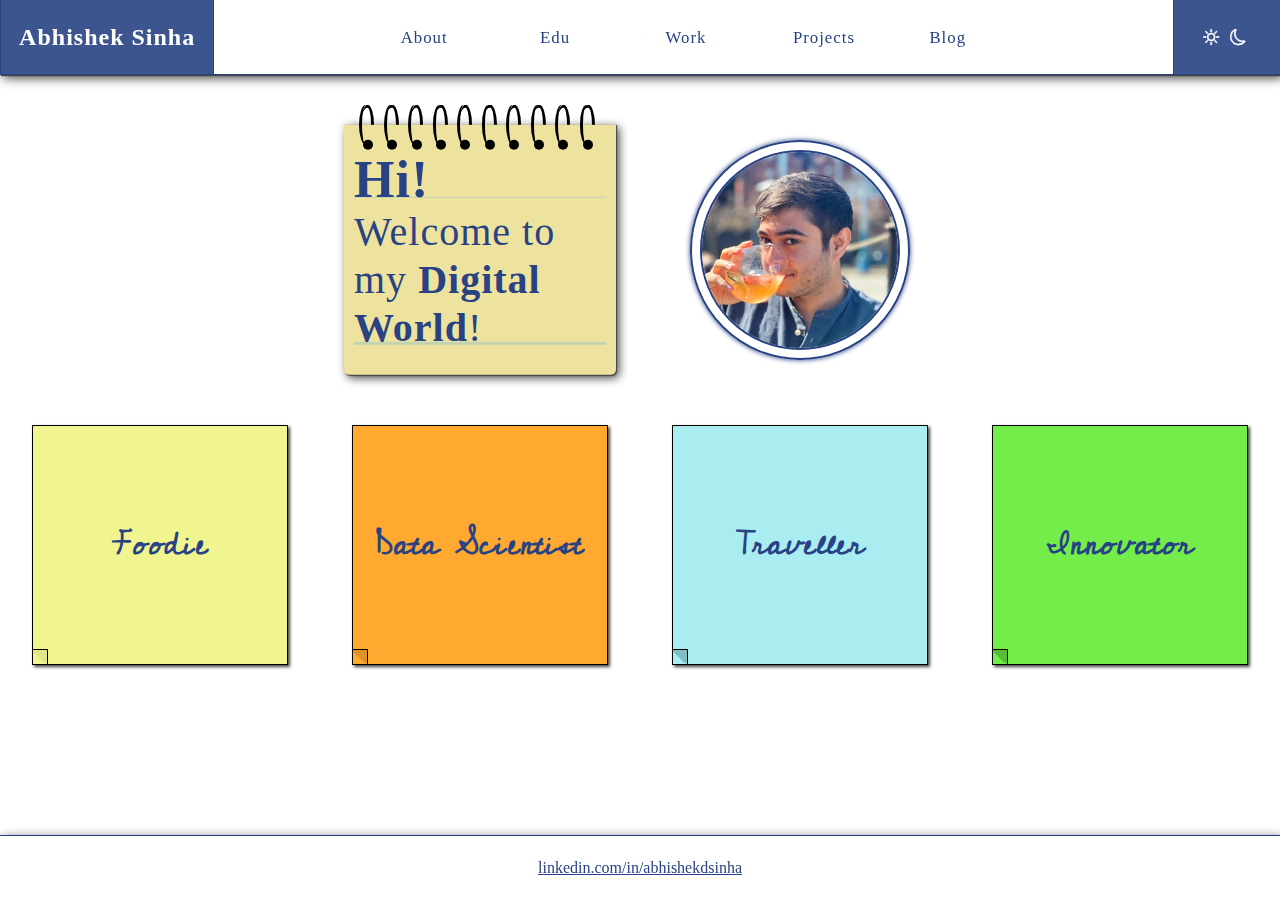
==== commit c436774e: "Update index.html with new notepad font and text placement" ====
--- a/index.html
+++ b/index.html
@@ -11,6 +11,7 @@
 	<link rel="preconnect" href="https://fonts.googleapis.com">
 	<link rel="preconnect" href="https://fonts.gstatic.com" crossorigin>
 	<link href="https://fonts.googleapis.com/css2?family=Cedarville+Cursive&display=swap" rel="stylesheet">
+	<link href="https://fonts.googleapis.com/css2?family=Nanum+Brush+Script&display=swap" rel="stylesheet">
 </head>
 <body class="body">
 <div class="container-fluid">
@@ -61,7 +62,7 @@
 				<div class="spiral-loop"><div class="hole-container"><span class="hole"></span></div></div>
 				<div class="spiral-loop"><div class="hole-container"><span class="hole"></span></div></div>
 			</div>
-			<div id="hi">Hi</div><hr><div id="welcome">Welcome</div><hr><div id="tomy">To My</div><hr><div id="digitalhome">Digital Home!</div><hr></h1>
+			<div class="nanum-brush-script-regular" id="hi">Hi!</div><hr><div class="nanum-brush-script-regular" id="welcome">Welcome to my <strong>Digital World</strong>!</div><hr><div class="nanum-brush-script-regular" id="tomy"> </div><hr><div class="nanum-brush-script-regular" id="digitalhome"> </div><hr></h1>
 		</div>
 		<div class="tile col-md-3 col-xs-12 order-md-3 order-1" id="pp">
 			<div class="img-outline"><div class="img-container"><img src="images/profile.jpeg"></div></div>
--- a/css/main.css
+++ b/css/main.css
@@ -1,5 +1,5 @@
 :root {
-  --bg: rgba(255,255,255,0.5);/*#ffde59;*/
+  --bg: rgba(255,255,255,0.7);/*#ffde59;*/
   --border: #284283; /*#00c5ff;*/ /*#ff914d;*/
   --text: #284283;/*#ff914d;*/
 }
@@ -37,12 +37,16 @@
 	/*box-shadow: 1px 1px 5px var(--border);*/
 	box-shadow: 1px 1px 1px #444, 3px 3px 10px #444;
 	/*background: rgba(0,0,0,0.2);*/
+	position: fixed;
+	width: 100%;
+	top: 0;
+	z-index: 100;
 }
 
 
 div#row-1 #name{
 	color: white;
-	background: var(--border);
+	background: rgba(40,66,131,0.9);
 	font-weight: 900;
 	font-size: 1.5em;
 } 
@@ -97,8 +101,8 @@
 
 
 div#row-1 #mode{
-	color: var(--bg);
-	background: var(--border);
+	color: white;
+	background: rgba(40,66,131,0.9);
 }
 
 div#row-1 #mode svg path{
@@ -128,8 +132,12 @@
 
 
 
+div#row-2{
+	margin-top: 75px;
+}
 
 div#row-2 .tile{
+
 	height: 350px;
 	text-align: left;
 	position: relative;
@@ -223,6 +231,7 @@
   	z-index: 10;
 	background: #ede29e;
 	padding: 10px;
+	padding-bottom: 30px;
 	margin: 0;
 	border-radius: 0 0 5px 5px;
 	position: absolute;
@@ -241,10 +250,10 @@
 }
 
 div#hi{
-	font-size: 1.7em;
+	font-size: 1.3em;
 	font-style: normal;
 	position: relative;
-	top: 18px;
+	top: 14px;
 
 }
 div#welcome{
@@ -396,19 +405,20 @@
 div#row-4{
 	margin:0;
 	padding:0;
-	background: var(--bg);
+	
 }
 div#row-4 p{
-	/*position: fixed;*/
-	/*bottom: 0%;*/
+	position: fixed;
+	bottom: 0%;
 	text-align: center;
 	width: 100%;
 	padding: 20px;
 	left: 0%;
 	box-shadow: 1px 1px 1px #444, 3px 3px 10px #444;
 	border-top: 1px solid var(--border);
+	background: var(--bg);
 	margin:0;
-	/*z-index: -10;*/
+	z-index: 100;
 }
 
 div#row-4 p a, div#row-4 p a:visited, div#row-4 p a:link{
@@ -423,9 +433,22 @@
   	z-index:50;
   	width:100%;
   }
+  div#row-1 .tile#name{
+  	background: var(--bg);
+  	color: rgb(40,66,131);
+  }
+   div#row-1 .tile#mode{
+  	background: var(--bg);
+  	color: rgb(40,66,131);
+  }
+  div#row-1 #mode svg path{
+	stroke: rgb(40,66,131);
+	stroke-width: 1px;
+}
   div#row-1 #nav{
   	position: relative;
-  	background: var(--border);
+  	background: var(--bg);
+  	color: rgb(40,66,131);
   	margin: 0;
   	padding: 0;
   }
@@ -437,7 +460,7 @@
   	top: 100%;
   	left: 50%;
   	height: 35px;
-  	background: var(--bg);
+  	background: white;
   	padding: 15px;
   	margin: 20px auto;
   }
@@ -457,19 +480,35 @@
   	display: block;
   	width: 100%;
   	margin: 0;
-	/*background: */
+	background: var(--bg); 
   }
 
 
   div#row-2 .tile#pp{
-  	margin-top: 75px;
+  	height: 250px;
+  }
+  div#row-2 .tile div.img-outline{
+  	top: 60%;
+  	/*bottom: 0%;*/
   }
   div#row-2 .tile.empty{
   	display: none;
   }
+  div#row-2 .tile{
+  	height: 300px;
+  }
   div#row2 .tile{
-  	height: 300px;
-  }
-
-
-}
+  	top: 0%;
+  }
+
+
+  div#row-4{
+  	margin-top: 20px;
+  }
+  div#row-4 p{
+  	position: fixed;
+	bottom: 0%;
+	z-index: 100;
+  }
+
+}
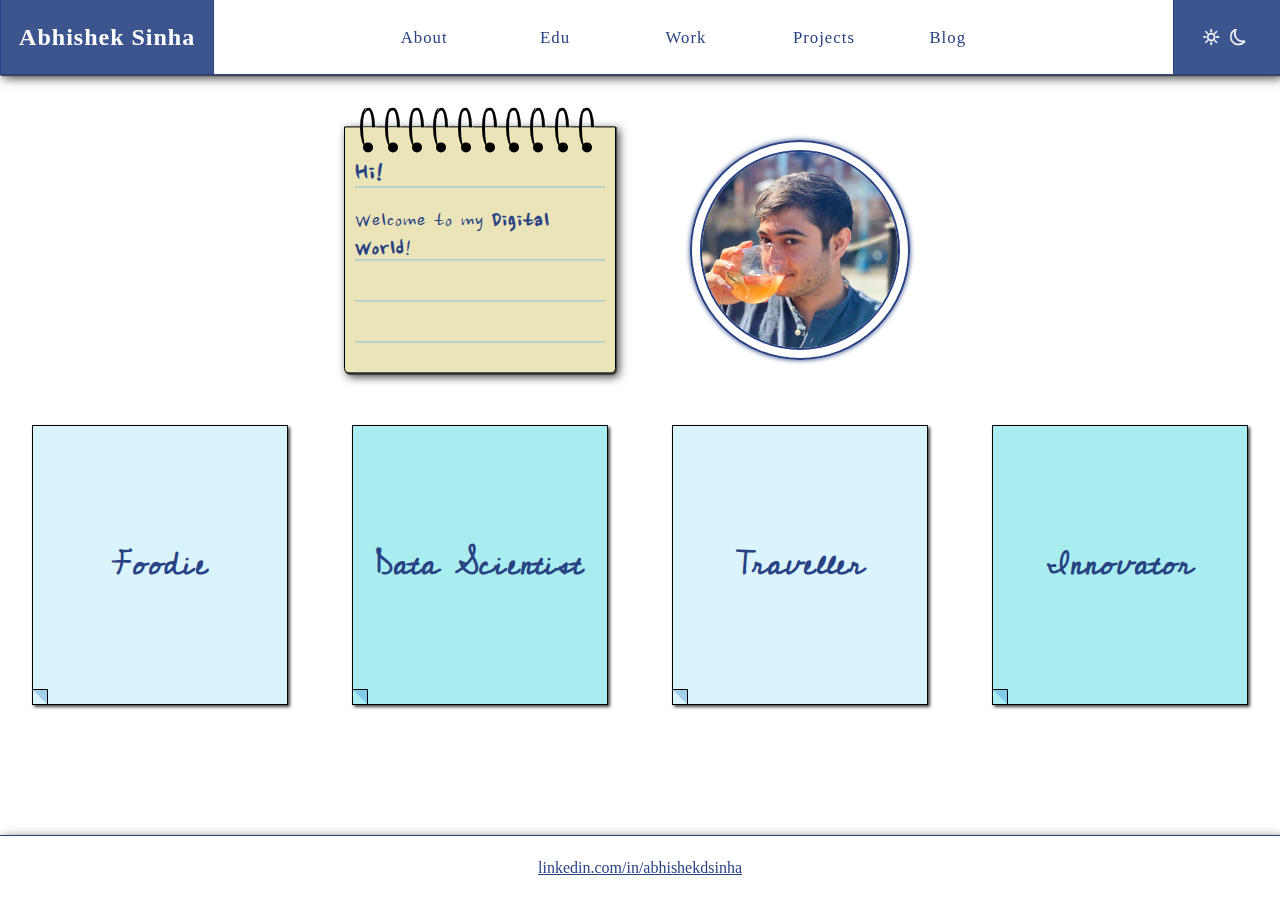
==== commit 7d9f4f5d: "Update linkedin url" ====
--- a/index.html
+++ b/index.html
@@ -106,7 +106,7 @@
 </div>
 	<div class="row" id="row-4">
 		<div class="tile col-md-12">
-			<p><a href="linkedin.com/in/abhishekdsinha">linkedin.com/in/abhishekdsinha</a></p>
+			<p><a href="https://www.linkedin.com/in/abhishekdsinha">linkedin.com/in/abhishekdsinha</a></p>
 		</div>
 	</div>
 <!-- <div id="cover">
--- a/css/main.css
+++ b/css/main.css
@@ -10,7 +10,7 @@
 	margin: 0;
 }
 body.body{
-	font-family:  Jazz LET !important;
+	font-family:  Jazz LET;
 	
 	/*background: var(--bg); */
 	background-image: url("../images/wall.jpg");
@@ -190,7 +190,7 @@
 	width: 120%;
 	position: absolute;
 	top: 50%;
-	background: #ede29e;
+	background: #ebe4b9; /*#ede29e;*/
 	z-index: 10;
 }
 div#row-2 .tile .spiral-loop .hole{
@@ -229,7 +229,7 @@
 	/*-webkit-text-stroke-width: 1px;*/
   	/*-webkit-text-stroke-color: black;*/
   	z-index: 10;
-	background: #ede29e;
+	background: #ebe4b9; /*#ede29e;*/
 	padding: 10px;
 	padding-bottom: 30px;
 	margin: 0;
@@ -240,42 +240,51 @@
 	transform: translate(-50%,-50%);
 	width: 85%;
 	font-weight: 700;
+	border: 1px solid black;
 	box-shadow: 1px 1px 1px #444, 3px 3px 10px #444;
-	/*font-style: italic;*/
-}
+}
+
 div#row-2 .tile h1 hr{
 	margin:0;
 	border-top: 1.5px solid #3ea7f8;
-
+	opacity: 0.6;
+	margin-top: 15px;
+
+}
+
+.nanum-brush-script-regular {
+  font-family: "Nanum Brush Script", cursive;
 }
 
 div#hi{
-	font-size: 1.3em;
+	font-size: 0.7em;
 	font-style: normal;
 	position: relative;
-	top: 14px;
+	top: 21px;
 
 }
 div#welcome{
-	font-size: 1em;
+	font-size: 0.6em;
 	font-weight: 400;
 	font-style: normal;
 	position: relative;
-	top: 10px;
+	top: 21px;
 }
 div#tomy{
-	font-size: 1em;
+	font-size: 0.6em;
 	font-weight: 400;
 	font-style: normal;
 	position: relative;
-	top: 10px;
+	top: 21px;
+	height: 25px;
 
 }
 div#digitalhome{
-	font-size: 1.1em;
+	font-size: 0.7em;
 	font-style: normal;
 	position: relative;
-	top: 10px;
+	top: 21px;
+	height: 25px;
 }
 
 div#row-2 .tile div.img-outline{
@@ -320,12 +329,12 @@
 
 
 div#row-3 .tile{
-	height: 300px;
+	height: 350px;
 	text-align: center;
 	position: relative;
 }
 div#row-3 .tile .post{
-	background: var(--border);
+	/*background: var(--border);*/
 	width: 80%;
 	/*margin-top: 10%;*/
 	height: 80%;
@@ -337,7 +346,30 @@
 	text-shadow: none;
 	border: 1px solid black;
 	box-shadow:  2px 2px 3px #444;
-}
+	overflow: hidden;
+}
+
+
+
+div#row-3 .tile #post-1 .post-shade, div#row-3 .tile #post-3 .post-shade{
+	position: absolute;
+	top: 0%;
+	left:0%;
+	width: 100%;
+	height: 30px;
+	background: linear-gradient(#c0e6ff, #d9f4fc)
+	/*#a3cfeb;*/
+}
+div#row-3 .tile #post-2 .post-shade, div#row-3 .tile #post-4 .post-shade{
+	position: absolute;
+	top: 0%;
+	left:0%;
+	width: 100%;
+	height: 30px;
+	background: linear-gradient(#9dd3ed, rgb(169,237,241))
+	/*#a3cfeb;*/
+}
+
 div#row-3 .tile .post .post-fold-container{
 	height: 15px;
 	width: 15px;
@@ -347,46 +379,89 @@
 	/*background: rgba(0,255,0,0.5);*/
 	border-top: 1px solid black;
 	border-right: 1px solid black;
+	background: #d9f4fc;
 	overflow: hidden;
+	transition: height 0.3s ease-out, width 0.3s ease-out;
+	transition-delay: 0.2s;
 }
 div#row-3 .tile .post .post-fold-container .post-fold{
-	height: 145%;
-	width: 145%;
+	height: 800px;
+	width: 800px;
 	position: absolute;
 	/*background: rgba(0,0,255,0.5);*/
 	/*border-left: 1px solid black;*/
-	transform: rotateZ(-45deg) translate(45%, -28%);
-}
-div#row-3 .tile .post#post-1{
-	background: #f1f58f;
+	transform: rotateZ(45deg) translate(-50%, -50%);
+	transition: transform 0.2s linear;
+	transition-delay: 0s;
+}
+
+div#row-3 .tile .post:hover .post-fold-container{
+	height: 100%;
+	width:100%;
+	transition-delay: 0s;
+
+}
+div#row-3 .tile .post:hover .post-fold{
+	transform: translate(-50%, -150%); 
+	transition-delay: 0.3s;
+	border: 1px solid black;
+}
+
+/*div#row-3 .tile .post::before{
+	z-index: 5;
+	content: " ";
+	background: var(--border);
+	width: 100%;
+	height: 100%;
+	position: absolute;
+	top: 100%;
+	right: 100%;
+	transform: translate(15px,-15px);
+	color: #284283;
+	text-shadow: none;
+	border: 1px solid black;
+	box-shadow:  2px 2px 3px #444;
+	transition: top 0.5s ease-out, right 0.5s ease-out;
+}*/
+/*div#row-3 .tile .post:hover .post-fold{
+	top: 0%;
+	right: 0%;
+	color: #284283;
+	text-shadow: none;
+	border: 1px solid black;
+	box-shadow:  2px 2px 3px #444;
+}*/
+
+div#row-3 .tile .post#post-1, div#row-3 .tile .post#post-1 .post-fold-container{
+	background: #d9f4fc; 
 	/*border: 1px solid yellow;*/
 }
-div#row-3 .tile .post#post-1 .post-fold{
-	background: #e2e686;
-}
-
-div#row-3 .tile .post#post-2{
-	background: #ffa930;
+div#row-3 .tile .post#post-1 .post-fold {
+	background: #a3cfeb; /*#85acc5;*/
+}
+
+div#row-3 .tile .post#post-2, div#row-3 .tile .post#post-2 .post-fold-container{
+	background: rgb(169,237,241);/*#bdd3da;*/ /*#85acc5;*/
 	/*border: 1px solid orange;*/
 }
 div#row-3 .tile .post#post-2 .post-fold{
-	background: #de9125;
-}
-
-div#row-3 .tile .post#post-3{
-	background: #a9edf1;
+	background: #80caee; /*#de9125;*/
+}
+
+div#row-3 .tile .post#post-3, div#row-3 .tile .post#post-3 .post-fold-container{
+	background: #d9f4fc; /*#7ca3b3;*/
 	/*border: 1px solid blue;*/
 }
 div#row-3 .tile .post#post-3 .post-fold{
-	background: #7ebec2;
-}
-
-div#row-3 .tile .post#post-4{
-	background: #74ed4b;
+	background: #a3cfeb; /*#70afd5;*/
+}
+
+div#row-3 .tile .post#post-4, div#row-3 .tile .post#post-4 .post-fold-container{
+	background: rgb(169,237,241); /*#70afd5;*/
 	/*border: 1px solid green;*/
 }
 div#row-3 .tile .post#post-4 .post-fold{
-	background: #59bc37;
+	background: #80caee; /*#59bc37;*/
 }
 
 
@@ -398,7 +473,6 @@
   top: 50%;
   left: 50%;
   transform: translate(-50%,-50%);
-  transform: rotateX(-45deg)
   font-style: normal;
 }
 
